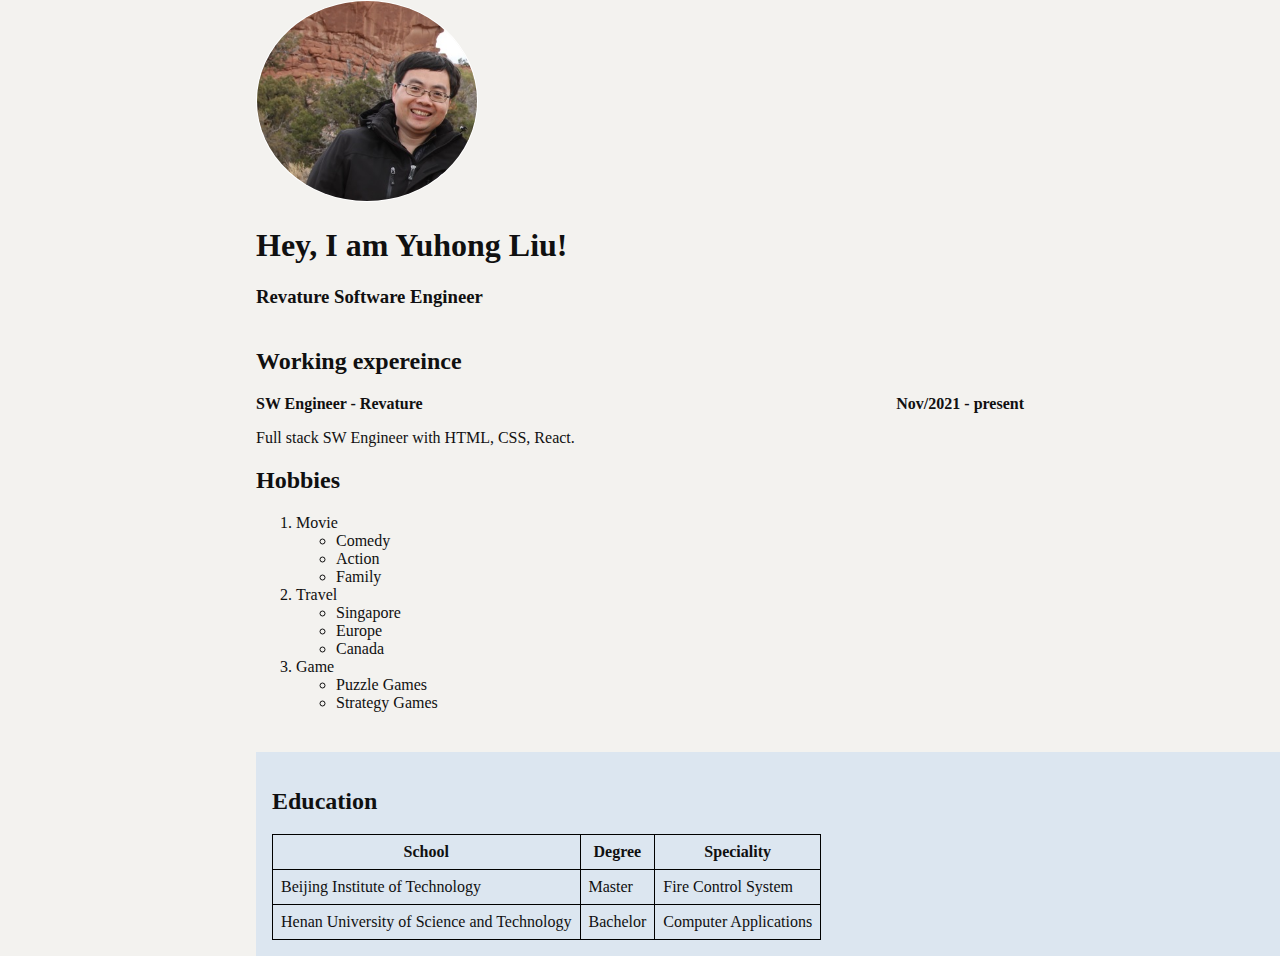
==== index.html @ c3d4790c "first version" ====
<!DOCTYPE html>

<!-- Language English -->
<html lang="en">

<!-- Header -->
<head>

    <title>About Me - Yuhong Liu</title>
    <meta name="keywords" content="Yuhong Liu, Developer, HTML, CSS" />
    <meta name="description" content="About Yuhong Liu." />
    <meta name="revised" content="Revature, 11/16/2021" />
    <meta name="author" content="Yuhong Liu" />

    <link rel="stylesheet" href="style.css" />

</head>

<!-- Body -->
<body>

    <!-- Headline -->
    <img src="YuhongLiu.jpg" />
    <h1 >Hey, I am Yuhong Liu!</h1>
    <h3 >Revature Software Engineer</h3>    

    <!-- Working experience -->
    <section id="expereince-section">

        <!-- Expereince-->
        <h2>Working expereince</h2>
        <div class="working_period">
            <div class="working_title">SW Engineer - Revature</div>
            <div class="working_date">Nov/2021 - present</div>
            <br />
            <div class="working_description">Full stack SW Engineer with HTML, CSS, React.</div>
        </div>
    </section>

    <!-- Hobby section-->
    <section id="hobby-section">
        <h2>Hobbies</h2>
        <ol>
            <li>Movie
                <ul>
                    <li>Comedy</li>
                    <li>Action</li>
                    <li>Family</li>
                </ul>
            </li>
            <li>Travel
                <ul>
                    <li>Singapore</li>
                    <li>Europe</li>
                    <li>Canada</li>
                </ul>                
            </li>
            <li>Game
                <ul>
                    <li>Puzzle Games</li>
                    <li>Strategy Games</li>
                </ul>
            </li>
        </ol>
    </section>

    <!-- Education-->
    <section id="education-section">
        <h2>Education</h2>
        <table>
            <tr>
                <th>School</th>
                <th>Degree</th>
                <th>Speciality</th>
            </tr>
            <tr>
                <td>Beijing Institute of Technology</td>
                <td>Master</td>
                <td>Fire Control System</td>
            </tr>
            <tr>
                <td>Henan University of Science and Technology</td>
                <td>Bachelor</td>
                <td>Computer Applications</td>
            </tr>
        </table>
    </section>

</body>

</html>
---- style.css ----
/*
    Root Variables.
*/
:root {
    --bcolor: rgb(243,242,239);
    --education_color: rgb(220,230,240);
    --fcolor: #101010;
}

html {
  font-family: serif, sans-serif;
  color: var(--fcolor);
  background-color: var(--bcolor);
  margin-left: 20%;
 }

 body {
  margin: 0;
  padding: 0;
 }

 img {
     height: 200px;
     border: 1px solid white;
     border-radius: 50%;
 }

 table, th, td {
    border: 1px solid black;
    border-collapse: collapse;
    padding: .5rem;
  }

  .working_title {
      float: left;
      font-weight: bold;
  }

  .working_date {
      float: right;
      font-weight: bold;
      margin-right: 20vw;
  }

  .working_description {
      margin-top: 1em;
  }

  #expereince-section {
      margin-top: 40px;
  }

  #education-section {
      margin-top: 40px;
      background-color: var(--education_color);
      padding: 1rem;
  }
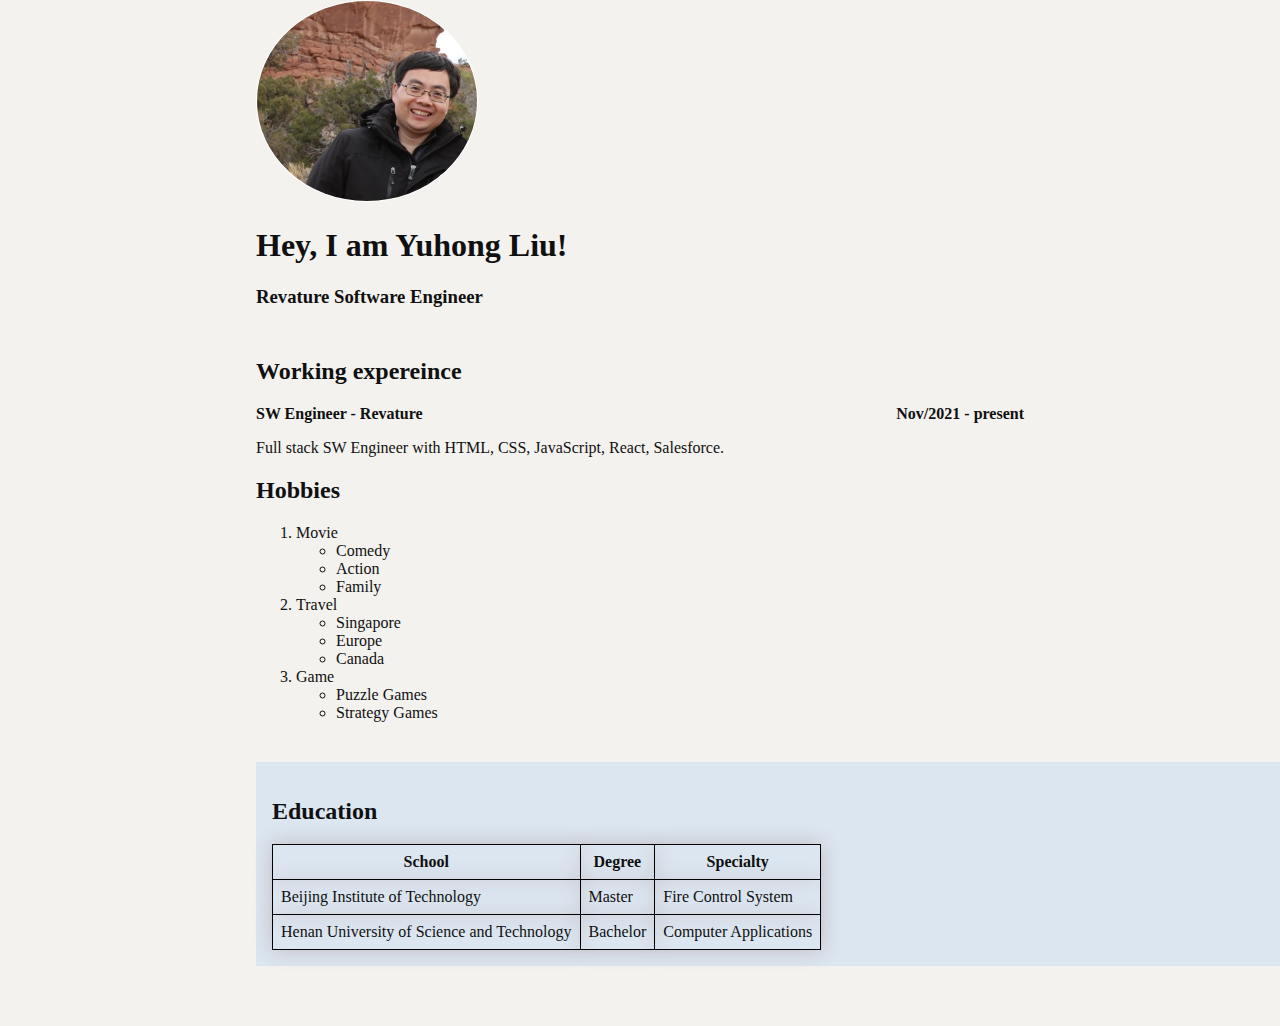
==== commit ce92a206: "second version" ====
--- a/index.html
+++ b/index.html
@@ -34,7 +34,7 @@
             <div class="working_title">SW Engineer - Revature</div>
             <div class="working_date">Nov/2021 - present</div>
             <br />
-            <div class="working_description">Full stack SW Engineer with HTML, CSS, React.</div>
+            <div class="working_description">Full stack SW Engineer with HTML, CSS, JavaScript, React, Salesforce.</div>
         </div>
     </section>
 
@@ -72,7 +72,7 @@
             <tr>
                 <th>School</th>
                 <th>Degree</th>
-                <th>Speciality</th>
+                <th>Specialty</th>
             </tr>
             <tr>
                 <td>Beijing Institute of Technology</td>
--- a/style.css
+++ b/style.css
@@ -29,6 +29,7 @@
     border: 1px solid black;
     border-collapse: collapse;
     padding: .5rem;
+    box-shadow: 0 0 20px rgba(134, 83, 83, 0.15);
   }
 
   .working_title {
@@ -47,12 +48,13 @@
   }
 
   #expereince-section {
-      margin-top: 40px;
+      margin-top: 50px;
   }
 
   #education-section {
       margin-top: 40px;
       background-color: var(--education_color);
       padding: 1rem;
+      margin-bottom: 60px;
   }
 
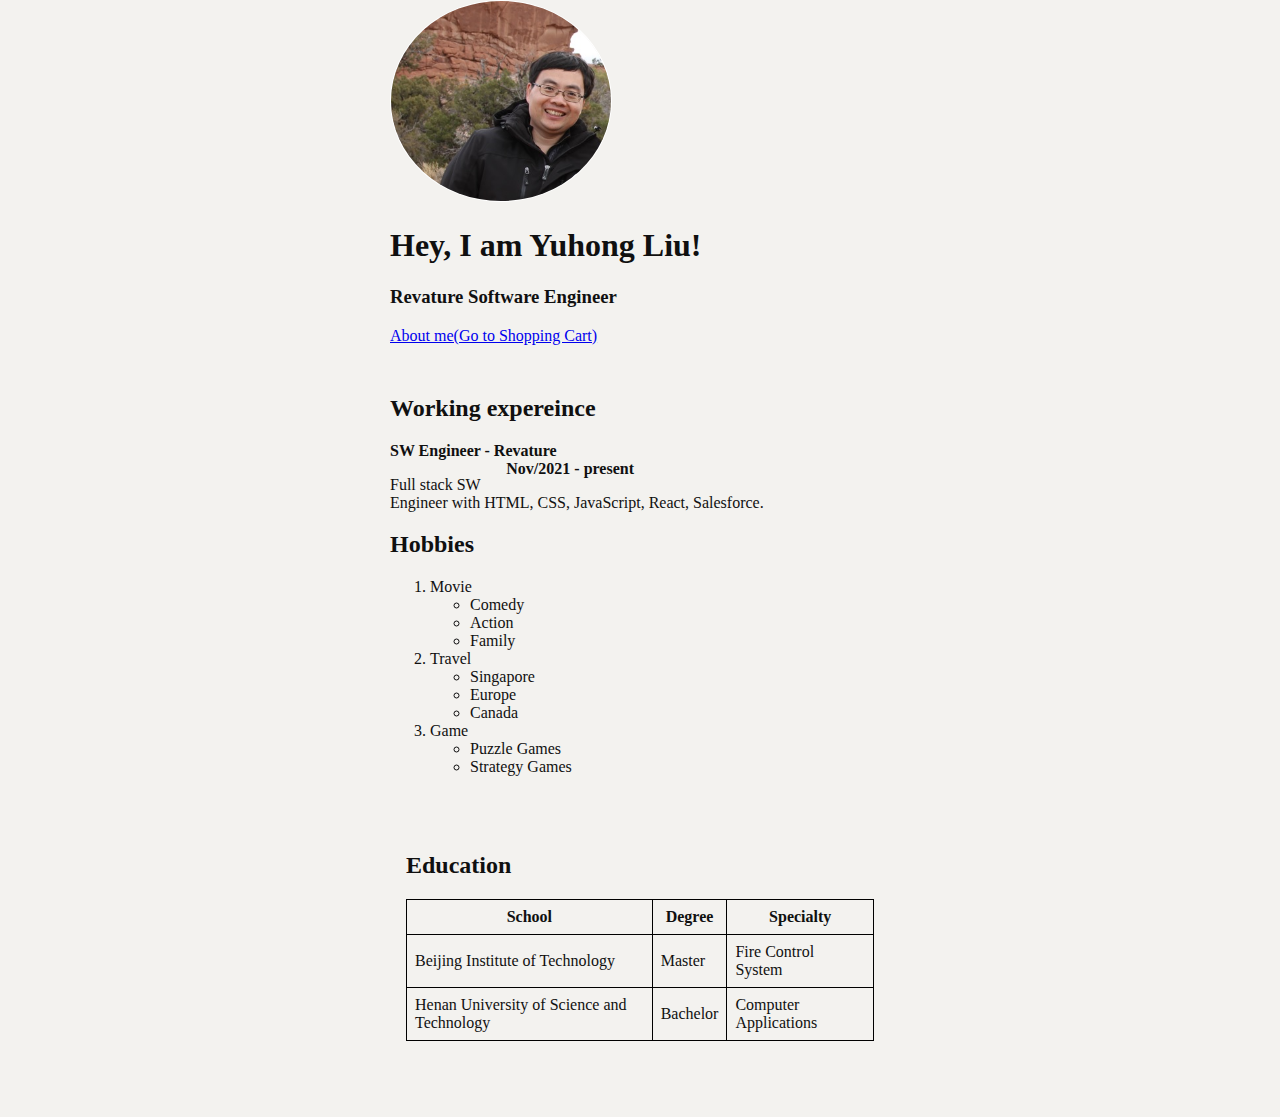
==== commit 13dcf878: "add shopping cart" ====
--- a/index.html
+++ b/index.html
@@ -12,7 +12,7 @@
     <meta name="description" content="About Yuhong Liu." />
     <meta name="revised" content="Revature, 11/16/2021" />
     <meta name="author" content="Yuhong Liu" />
-
+    <script src="control.js"></script>
     <link rel="stylesheet" href="style.css" />
 
 </head>
@@ -21,15 +21,16 @@
 <body>
 
     <!-- Headline -->
-    <img src="YuhongLiu.jpg" />
+    <img src="YuhongLiu.jpg" id="yuhongliu" />
     <h1 >Hey, I am Yuhong Liu!</h1>
     <h3 >Revature Software Engineer</h3>    
+    <a href="shoppingcart.html">About me(Go to Shopping Cart)</a>
 
     <!-- Working experience -->
     <section id="expereince-section">
 
         <!-- Expereince-->
-        <h2>Working expereince</h2>
+        <h2 id="workingExperience">Working expereince</h2>
         <div class="working_period">
             <div class="working_title">SW Engineer - Revature</div>
             <div class="working_date">Nov/2021 - present</div>
--- a/style.css
+++ b/style.css
@@ -11,7 +11,8 @@
   font-family: serif, sans-serif;
   color: var(--fcolor);
   background-color: var(--bcolor);
-  margin-left: 20%;
+  max-width: 500px;
+  margin: auto;
  }
 
  body {
@@ -25,11 +26,15 @@
      border-radius: 50%;
  }
 
+ img:hover {
+     cursor: pointer;
+ }
+
  table, th, td {
     border: 1px solid black;
     border-collapse: collapse;
     padding: .5rem;
-    box-shadow: 0 0 20px rgba(134, 83, 83, 0.15);
+    
   }
 
   .working_title {
@@ -47,14 +52,22 @@
       margin-top: 1em;
   }
 
+  .enlarge {
+      font-size: 30px;
+      transition: 1s;
+  }
+
   #expereince-section {
       margin-top: 50px;
   }
 
   #education-section {
       margin-top: 40px;
-      background-color: var(--education_color);
       padding: 1rem;
       margin-bottom: 60px;
   }
 
+  #workingExperience:hover {
+      cursor:pointer;
+  }
+
